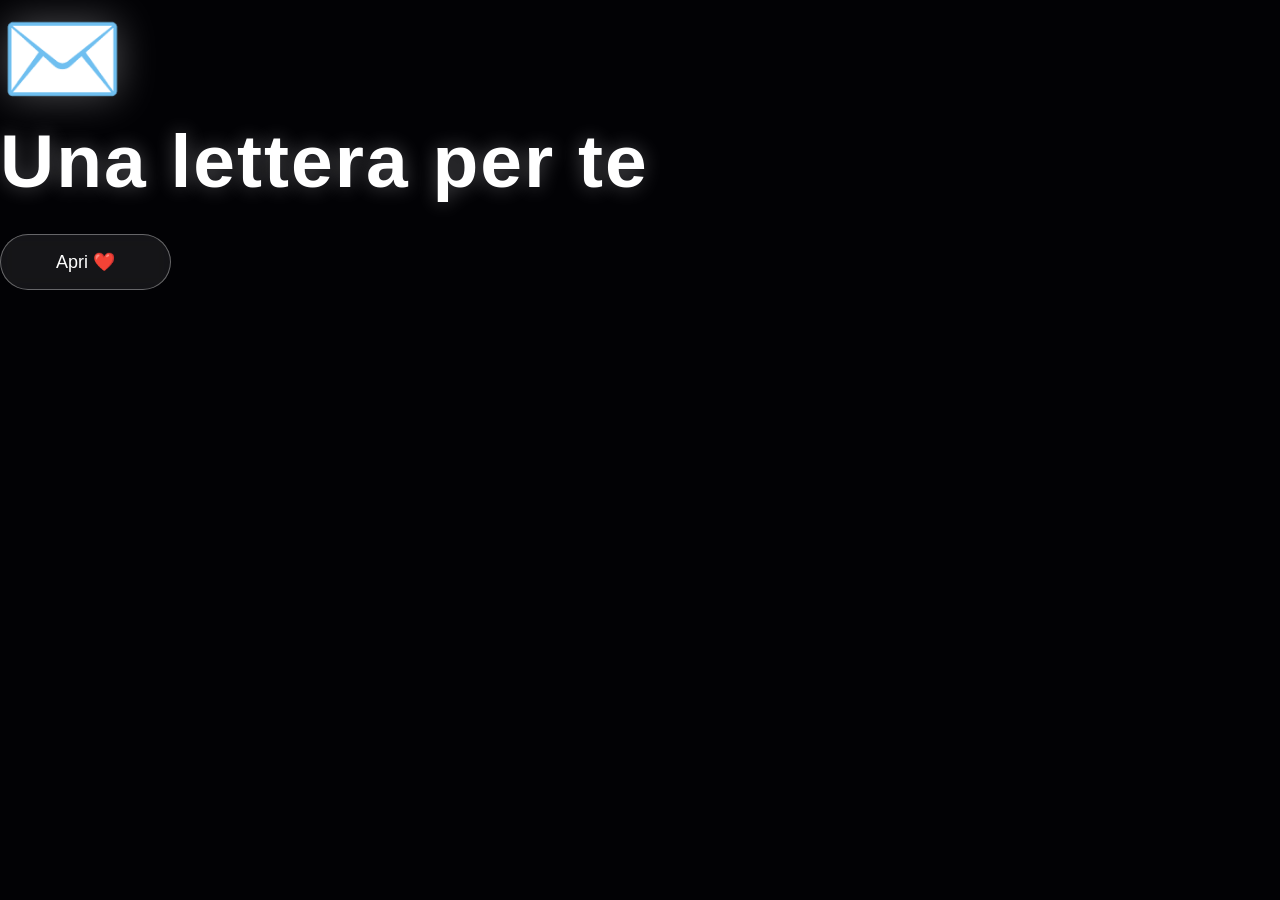
==== lettera.html @ af018f02 "Create lettera.html" ====
<!DOCTYPE html>
<html lang="it">

<head>

<meta charset="UTF-8">
<meta name="viewport" content="width=device-width, initial-scale=1.0">

<title>Per Sofi ❤️</title>

<link rel="stylesheet" href="style.css">

</head>


<body>


<div class="letter-page">


<div class="envelope" id="envelope">

    <div class="letter-icon">
        ✉️
    </div>

    <h1>
        Una lettera per te
    </h1>

    <button id="openLetter">
        Apri ❤️
    </button>

</div>



<div class="letter" id="letter">

<p id="letterText"></p>

</div>


</div>


<script src="script.js"></script>


</body>

</html>
---- style.css ----
* {
    margin: 0;
    padding: 0;
    box-sizing: border-box;
}


body {

    min-height: 100vh;
    overflow-x: hidden;

    background: #020205;

    color: white;

    font-family: "Arial", sans-serif;

}


/* Sfondo stellato */

.stars {

    position: absolute;

    width: 100%;
    height: 100%;

    background-image:
    radial-gradient(circle, rgba(255,255,255,0.8) 1px, transparent 1.5px);

    background-size: 60px 60px;

    animation: starsMove 25s linear infinite;

    opacity: 0.45;

}


@keyframes starsMove {

    from {
        transform: translateY(0);
    }

    to {
        transform: translateY(80px);
    }

}



/* Nebulosa */

.intro::before {

    content: "";

    position: absolute;

    width: 500px;
    height: 500px;

    background: radial-gradient(
        circle,
        rgba(120,70,255,0.35),
        transparent 70%
    );


    filter: blur(40px);

    animation: pulse 8s infinite alternate;

}



@keyframes pulse {

    from {

        transform: scale(0.9);

        opacity:0.5;

    }


    to {

        transform: scale(1.1);

        opacity:0.8;

    }

}



/* Contenuto centrale */

.intro {

    height:100vh;

    display:flex;

    flex-direction:column;

    justify-content:center;

    align-items:center;

    text-align:center;

    position:relative;

}



/* Titolo */

h1 {

    font-size:75px;

    font-weight:600;

    letter-spacing:2px;


    opacity:0;

    animation: appear 2.5s forwards;


    text-shadow:

    0 0 20px rgba(255,255,255,0.3);

}



/* Sottotitolo */

p {

    margin-top:25px;

    font-size:22px;

    color:#d5d5d5;


    opacity:0;

    animation: appear 2.5s forwards;

    animation-delay:1s;

}



/* Bottone */

button {


    margin-top:55px;


    padding:16px 55px;


    border-radius:50px;


    border:

    1px solid rgba(255,255,255,0.35);



    background:

    rgba(255,255,255,0.08);



    color:white;


    font-size:18px;


    cursor:pointer;


    backdrop-filter:blur(10px);



    opacity:0;


    animation: appear 2.5s forwards;

    animation-delay:2s;


    transition:0.4s;


}



button:hover {


    transform:scale(1.1);


    background:

    rgba(255,255,255,0.2);


    box-shadow:

    0 0 30px rgba(255,255,255,0.3);


}



/* Animazione entrata */

@keyframes appear {


    from {

        opacity:0;

        transform:translateY(40px);

    }


    to {

        opacity:1;

        transform:translateY(0);

    }

}



/* Smartphone */

@media(max-width:600px){


    h1 {

        font-size:45px;

    }


    p {

        font-size:17px;

    }


}

.fade {

    animation: fadeScreen 2s forwards;

}


@keyframes fadeScreen {


    from {

        opacity:1;

    }


    to {

        opacity:0;

    }

}

.fade {
    animation: fadeScreen 2s forwards;
}


@keyframes fadeScreen {

    from {
        opacity: 1;
    }

    to {
        opacity: 0;
    }

}

.story {

    position: absolute;

    top:0;
    left:0;

    width:100%;
    height:100vh;


    display:flex;

    flex-direction:column;

    justify-content:center;

    align-items:center;


    text-align:center;


    background:#020205;


    opacity:0;


    pointer-events:none;

}


.story h2 {

    font-size:45px;

    max-width:900px;

    line-height:1.3;
}


.story p {

    margin-top:30px;

    font-size:25px;

}

.hide {

    animation: fadeOut 2s forwards;

}



.show {

    animation: fadeInStory 2s forwards;

    pointer-events:auto;

}



@keyframes fadeOut {


    from {

        opacity:1;

    }


    to {

        opacity:0;

    }


}



@keyframes fadeInStory {


    from {

        opacity:0;

    }


    to {

        opacity:1;

    }

}

.letter-section {

    min-height:100vh;

    background:#020205;

    display:flex;

    justify-content:center;

    align-items:center;

    flex-direction:column;

    color:white;

    text-align:center;

}



.envelope {

    cursor:pointer;

    transition:1s;

}



.letter-icon {

    font-size:100px;

    filter:drop-shadow(0 0 20px rgba(255,255,255,0.3));

}



.envelope h2 {

    margin-top:20px;

    font-size:35px;

}



#openLetter {

    margin-top:30px;

}



.letter {

    display:none;

    max-width:800px;

    padding:40px;

    font-size:22px;

    line-height:1.8;

}



.open {

    display:block;

    animation:appear 2s forwards;

}



.hide-envelope {

    display:none;

}

.story-page {

    height:100vh;

    background:#020205;

    display:flex;

    flex-direction:column;

    justify-content:center;

    align-items:center;

    text-align:center;

    padding:30px;

}


.story-page h1 {

    max-width:900px;

    font-size:50px;

    animation:appear 2s forwards;

}


.story-page p {

    max-width:700px;

    margin-top:40px;

    font-size:28px;

    animation:appear 2s forwards;

    animation-delay:1s;

}


.story-page button {

    margin-top:60px;

}

/* PAGINA RICORDI */

.memories-page {

    min-height:100vh;

    background:#020205;

    color:white;

    padding:60px 20px;

    text-align:center;

}


.memories-page h1 {

    font-size:55px;

    margin-bottom:80px;

}



.timeline {

    position:relative;

    max-width:900px;

    margin:auto;

}


/* linea centrale */

.timeline::before {

    content:"";

    position:absolute;

    width:3px;

    background:rgba(255,255,255,0.3);

    top:0;

    bottom:0;

    left:50%;

    transform:translateX(-50%);

}



/* singolo ricordo */

.memory {

    position:relative;

    width:45%;

    padding:30px;

    margin-bottom:80px;

    background:rgba(255,255,255,0.06);

    border-radius:25px;

    backdrop-filter:blur(10px);

}



.memory:nth-child(odd) {

    margin-right:auto;

}



.memory:nth-child(even) {

    margin-left:auto;

}



/* pallino sulla linea */

.memory::before {

    content:"❤️";

    position:absolute;

    top:50%;

    right:-75px;

    transform:translateY(-50%);

    font-size:25px;

    z-index:2;

}


.memory:nth-child(even)::before {

    left:-75px;

    right:auto;

}


.memory:nth-child(even)::before {

    left:-65px;

}



/* ricordo speciale */

.special {

    box-shadow:

    0 0 40px rgba(255,100,150,0.4);

}



/* mobile */

@media(max-width:700px){


.timeline::before {

    left:20px;

}


.memory {

    width:85%;

    margin-left:auto!important;

    margin-right:0!important;

}



.memory::before {

    left:-55px!important;

}

}

.memory {

    overflow:visible;

}

.intro {

    height:100vh;

    overflow:hidden;

}
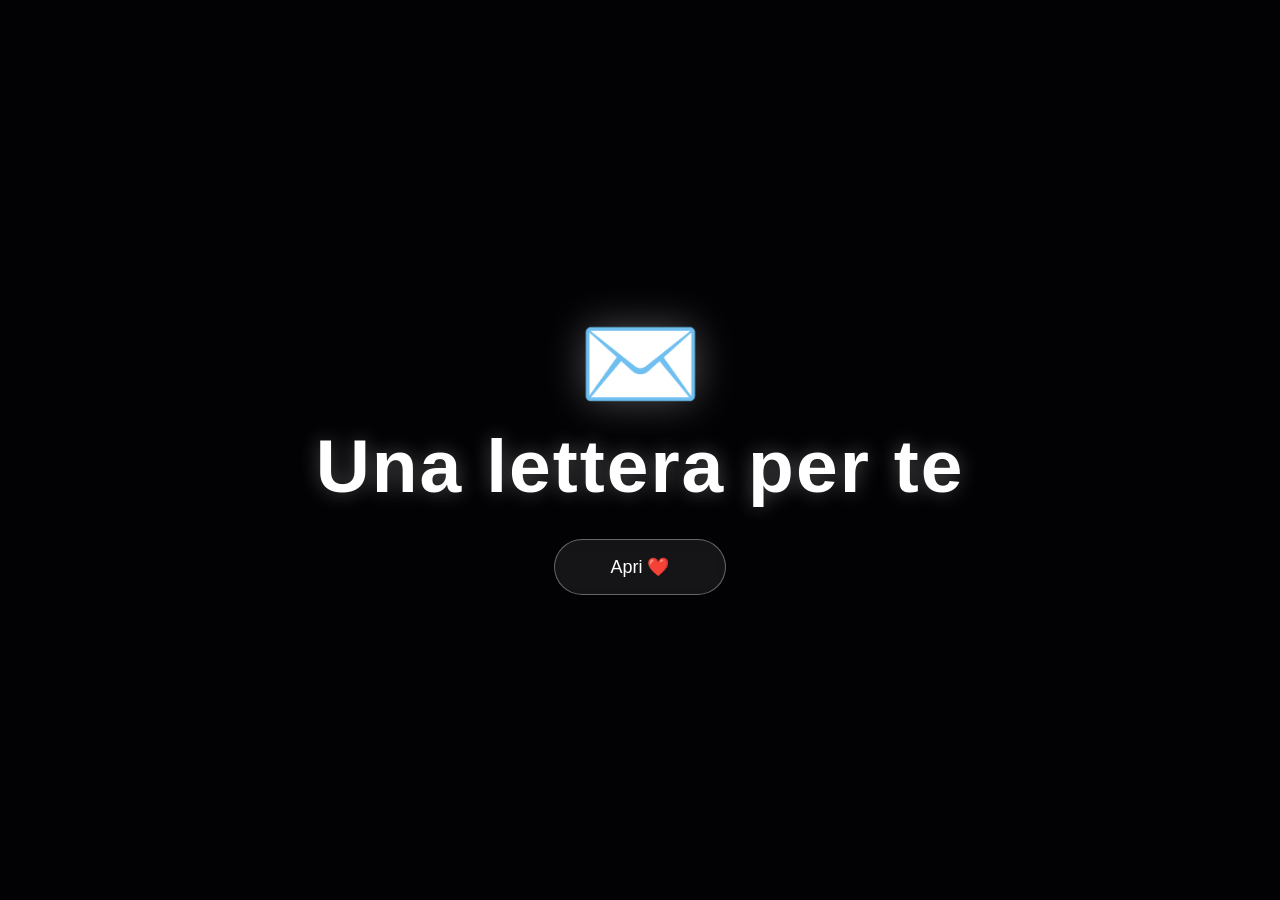
==== commit c6a25720: "Update lettera.html" ====
--- a/lettera.html
+++ b/lettera.html
@@ -47,7 +47,7 @@
 </div>
 
 
-<script src="script.js"></script>
+<script src="lettera.js"></script>
 
 
 </body>
--- a/style.css
+++ b/style.css
@@ -782,3 +782,34 @@
     overflow:hidden;
 
 }
+
+.letter-page {
+
+    min-height:100vh;
+
+    background:#020205;
+
+    color:white;
+
+    display:flex;
+
+    justify-content:center;
+
+    align-items:center;
+
+    flex-direction:column;
+
+    text-align:center;
+
+}
+
+
+.envelope {
+
+    display:flex;
+
+    flex-direction:column;
+
+    align-items:center;
+
+}
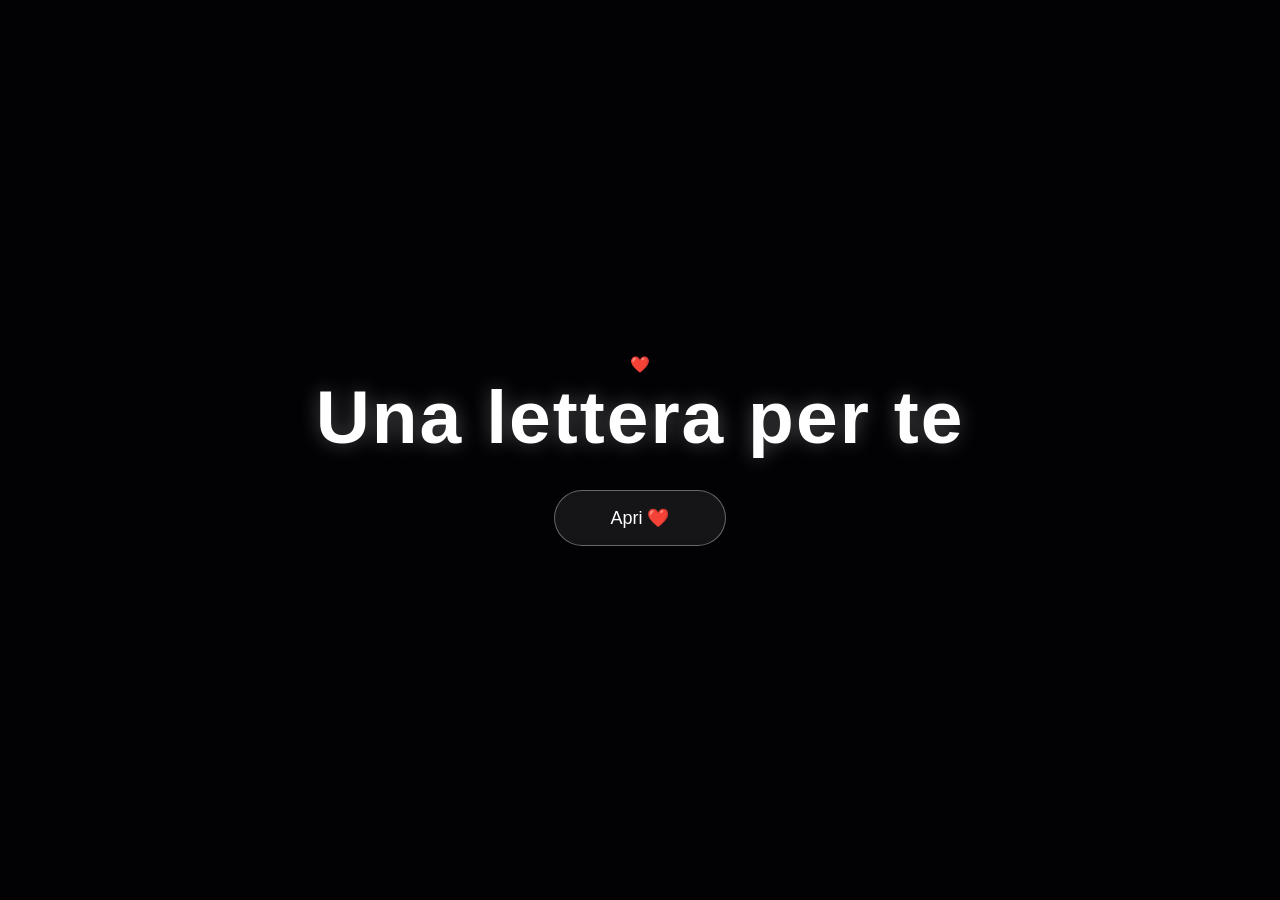
==== commit 0c221087: "Update lettera.html" ====
--- a/lettera.html
+++ b/lettera.html
@@ -19,11 +19,17 @@
 <div class="letter-page">
 
 
-<div class="envelope" id="envelope">
+<div class="envelope">
 
-    <div class="letter-icon">
-        ✉️
+  <div class="envelope-shape" id="envelope">
+
+    <div class="flap"></div>
+
+    <div class="paper">
+        ❤️
     </div>
+
+</div>
 
     <h1>
         Una lettera per te
--- a/style.css
+++ b/style.css
@@ -813,3 +813,36 @@
     align-items:center;
 
 }
+
+.memory img {
+
+    width:100%;
+
+    max-height:350px;
+
+    object-fit:cover;
+
+    border-radius:20px;
+
+    margin-bottom:25px;
+
+}
+
+.memory {
+
+    opacity:0;
+
+    transform:translateY(50px);
+
+    transition:all 1s ease;
+
+}
+
+
+.memory.show {
+
+    opacity:1;
+
+    transform:translateY(0);
+
+}
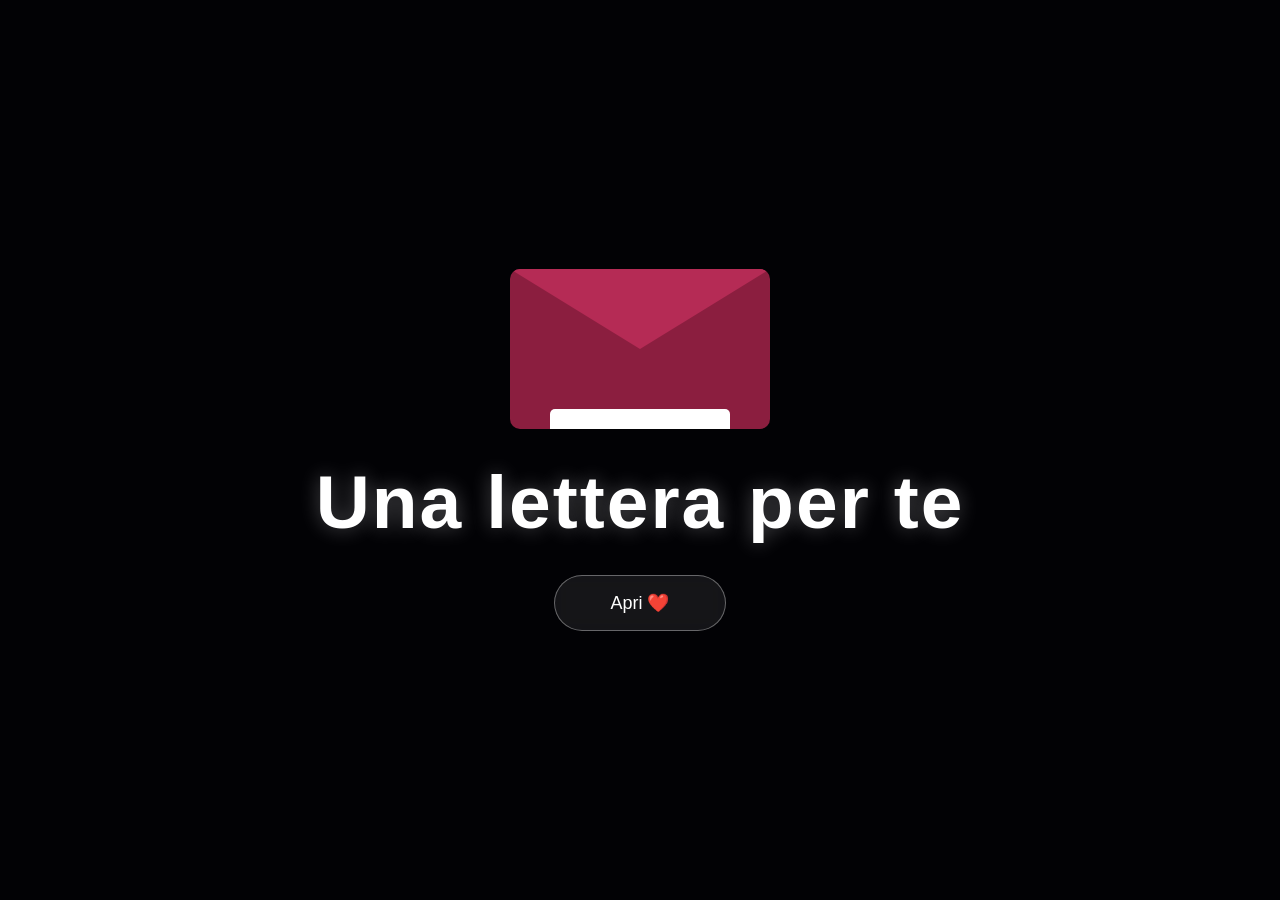
==== commit 0f06aecb: "Update lettera.html" ====
--- a/lettera.html
+++ b/lettera.html
@@ -52,7 +52,8 @@
 
 </div>
 
-
+<div id="hearts"></div>
+  
 <script src="lettera.js"></script>
 
 
--- a/style.css
+++ b/style.css
@@ -846,3 +846,92 @@
     transform:translateY(0);
 
 }
+
+.envelope-shape {
+
+    width:260px;
+
+    height:160px;
+
+    background:#8b1e3f;
+
+    position:relative;
+
+    border-radius:10px;
+
+    margin-bottom:30px;
+
+    overflow:hidden;
+
+}
+
+
+.flap {
+
+    position:absolute;
+
+    top:0;
+
+    left:0;
+
+    width:0;
+
+    height:0;
+
+    border-left:130px solid transparent;
+
+    border-right:130px solid transparent;
+
+    border-top:80px solid #b52b55;
+
+    transform-origin:top;
+
+    transition:1s;
+
+    z-index:2;
+
+}
+
+
+.paper {
+
+    position:absolute;
+
+    background:white;
+
+    width:180px;
+
+    height:120px;
+
+    left:40px;
+
+    bottom:-100px;
+
+    border-radius:5px;
+
+    transition:1s;
+
+    color:#b52b55;
+
+    font-size:35px;
+
+    display:flex;
+
+    align-items:center;
+
+    justify-content:center;
+
+}
+
+.envelope-shape.opened .flap {
+
+    transform:rotateX(180deg);
+
+}
+
+
+.envelope-shape.opened .paper {
+
+    bottom:20px;
+
+}
